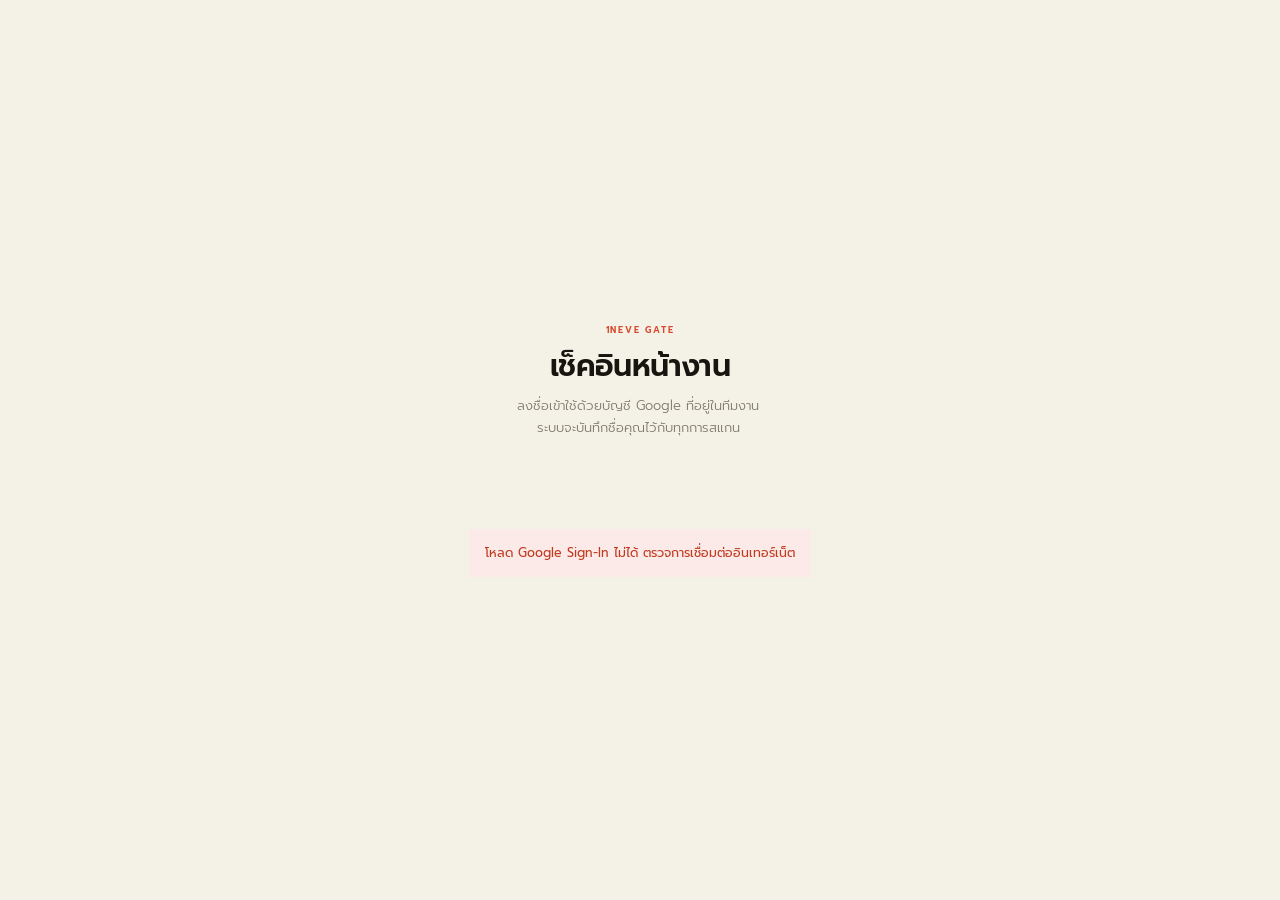
==== gate/index.html @ 7c9f5747 "The gate app: scan, look someone up, see what was scanned A phone-first front end over the same API " ====
<!doctype html>
<meta charset="utf-8">
<title>1neve Gate — เช็คอินหน้างาน</title>
<meta name="viewport" content="width=device-width, initial-scale=1, viewport-fit=cover">
<meta name="theme-color" content="#f4f1e6">
<link rel="preconnect" href="https://fonts.gstatic.com" crossorigin>
<link href="https://fonts.googleapis.com/css2?family=Prompt:wght@300;400;500;600&display=swap" rel="stylesheet">
<link rel="stylesheet" href="./gate.css">

<div id="app"></div>

<script src="./vendor/qrcode.js"></script>
<script src="./vendor/jsQR.js"></script>
<script src="./config.js"></script>
<script src="./gate.js"></script>
---- gate/gate.css ----
/* The customer site's world — cream ground, vermilion accent, square edges
   with pill buttons — so a guest glancing at the staff phone sees the same
   brand they registered on. The camera keeps a dark well because that is what
   a live video feed is, not a theme choice. */
:root{
  --cream:#f4f1e6; --paper:#fff5ef; --imgbg:#e8e4d6;
  --ink:#17150f; --muted:#7d7767; --faint:#a9a290;
  --rule:#c9c3b0; --hair:#ddd7c4;
  --accent:#d8482b;
  /* Traffic-light logic, not the console's: a repeat scan is a real guest who
     is already inside (warn), a rejected badge is someone who cannot go in
     (stop). Every hue is one this project already uses. */
  --ok:#2f6b4f;   --ok-bg:#e9f0ea;
  --dup:#8a6512;  --dup-bg:#f6efdf;
  --bad:#c1391f;  --bad-bg:#fbeae7;
  --wait:#2f4d8c; --wait-bg:#e9edf5;
  --well:#13110c;
}
*{box-sizing:border-box}
html{background:var(--cream)}
body{margin:0;background:var(--cream);color:var(--ink);
     font-family:Prompt,system-ui,sans-serif;-webkit-font-smoothing:antialiased;
     overscroll-behavior:none}
button{font-family:inherit}

.app{max-width:480px;margin:0 auto;min-height:100dvh;display:flex;flex-direction:column;
     background:var(--cream);position:relative}

/* ---- boot / sign-in ---- */
.boot{flex:1;display:grid;place-items:center;padding:40px 28px;text-align:center}
.boot-kicker{font:600 9px Prompt,sans-serif;letter-spacing:.2em;color:var(--accent)}
.boot-title{font:600 30px/1.15 Prompt,sans-serif;letter-spacing:-.02em;margin-top:12px;text-wrap:balance}
.boot-sub{font:300 13px/1.7 Prompt,sans-serif;color:var(--muted);margin-top:12px;max-width:26em}
.boot-slot{margin-top:26px;display:flex;justify-content:center;min-height:44px}
.boot-err{margin-top:20px;padding:14px 16px;background:var(--bad-bg);color:var(--bad);
          font:400 12.5px/1.6 Prompt,sans-serif;text-align:left}

/* ---- top bar ---- */
.bar{display:flex;align-items:center;justify-content:space-between;gap:10px;
     padding:calc(14px + env(safe-area-inset-top,0)) 20px 13px;
     border-bottom:1px solid var(--hair);flex:none}
.who{min-width:0}
.who b{display:block;font:600 13.5px Prompt,sans-serif;white-space:nowrap;overflow:hidden;text-overflow:ellipsis}
.who span{font:600 8.5px Prompt,sans-serif;letter-spacing:.14em;color:var(--muted);
          white-space:nowrap;overflow:hidden;text-overflow:ellipsis;display:block}
.net{flex:none;display:flex;align-items:center;gap:7px;padding:6px 12px;border-radius:99px;
     font:500 11px Prompt,sans-serif;background:var(--paper);color:var(--muted);
     border:1px solid var(--hair);cursor:pointer}
.net.is-down{background:var(--wait-bg);color:var(--wait);border-color:var(--wait)}
.dot{width:6px;height:6px;border-radius:99px;background:var(--ok);flex:none}
.net.is-down .dot{background:var(--wait)}

/* ---- panes ---- */
.pane{flex:1;display:none;flex-direction:column;min-height:0}
.pane.on{display:flex}

/* ---- camera ---- */
.cam{position:relative;flex:1;min-height:280px;background:var(--well);overflow:hidden;
     display:grid;place-items:center}
.cam video{position:absolute;inset:0;width:100%;height:100%;object-fit:cover}
.cam canvas{display:none}
.frame{position:relative;width:64%;max-width:280px;aspect-ratio:1;pointer-events:none;z-index:2}
.frame i{position:absolute;width:26px;height:26px;border:2px solid var(--accent)}
.frame i:nth-child(1){top:0;left:0;border-right:0;border-bottom:0}
.frame i:nth-child(2){top:0;right:0;border-left:0;border-bottom:0}
.frame i:nth-child(3){bottom:0;left:0;border-right:0;border-top:0}
.frame i:nth-child(4){bottom:0;right:0;border-left:0;border-top:0}
.hint{position:absolute;left:0;right:0;bottom:16px;text-align:center;z-index:2;
      font:400 12px Prompt,sans-serif;color:rgba(244,241,230,.72);pointer-events:none;padding:0 24px}

/* the camera does not run until asked (ADR 0018) */
.cam-off{position:absolute;inset:0;z-index:4;display:grid;place-items:center;
         background:radial-gradient(circle at 50% 42%,#241f18,#0c0b08);padding:0 32px;text-align:center}
.cam-off p{font:300 12.5px/1.7 Prompt,sans-serif;color:#8a8474;margin:0 0 20px}
.cam-start{background:var(--accent);color:#fff;border:0;border-radius:99px;
           padding:16px 30px;font:600 14px Prompt,sans-serif;cursor:pointer}
.cam-down{position:absolute;inset:0;z-index:5;display:grid;place-items:center;padding:0 34px;
          background:rgba(47,77,140,.94);color:#fff;text-align:center;
          font:600 15px/1.6 Prompt,sans-serif}

/* ---- the verdict fills the screen ---- */
.verdict{position:fixed;inset:0;z-index:60;opacity:0;pointer-events:none;
         transition:opacity .14s ease;color:#fff;padding:38px 30px;
         display:flex;flex-direction:column;justify-content:center}
.verdict.up{opacity:1;pointer-events:auto}
.verdict .mark{width:62px;height:62px;stroke:#fff;fill:none;stroke-width:2.2;
               stroke-linecap:round;stroke-linejoin:round;margin-bottom:20px;opacity:.95}
.verdict .said{font:600 11px Prompt,sans-serif;letter-spacing:.16em;text-transform:uppercase;
               color:rgba(255,255,255,.82)}
.verdict .name{font:600 40px/1.07 Prompt,sans-serif;letter-spacing:-.02em;margin-top:13px;
               word-break:break-word;text-wrap:balance}
.verdict .meta{font:400 15px/1.55 Prompt,sans-serif;margin-top:11px;color:rgba(255,255,255,.86)}
.verdict .code{font:600 13px Prompt,sans-serif;letter-spacing:.1em;margin-top:18px;color:rgba(255,255,255,.7)}
.verdict .act{margin-top:30px;display:flex;gap:10px;flex-wrap:wrap}
.verdict button{border:0;border-radius:99px;padding:16px 28px;cursor:pointer;
                font:600 14px Prompt,sans-serif;background:#fff}
.verdict .ghost{background:transparent;box-shadow:inset 0 0 0 1.5px rgba(255,255,255,.6);color:#fff}
.verdict .tap{position:absolute;left:0;right:0;bottom:calc(26px + env(safe-area-inset-bottom,0));
              text-align:center;font:400 11.5px Prompt,sans-serif;color:rgba(255,255,255,.6)}
.v-ok{background:var(--ok)}   .v-ok button{color:var(--ok)}
.v-dup{background:var(--dup)} .v-dup button{color:var(--dup)}
.v-bad{background:var(--bad)} .v-bad button{color:var(--bad)}
.v-wait{background:var(--wait)} .v-wait button{color:var(--wait)}

/* ---- code entry ---- */
.manual{flex:none;display:flex;gap:9px;padding:12px 18px;border-top:1px solid var(--hair);
        background:var(--cream)}
.manual input{flex:1;min-width:0;background:var(--paper);border:1px solid var(--rule);color:var(--ink);
              padding:13px 14px;font:400 15px Prompt,sans-serif;outline:none}
.manual input::placeholder{color:var(--faint)}
.manual input:focus{border-color:var(--ink)}
.manual button{flex:none;background:var(--accent);color:#fff;border:0;border-radius:99px;
               padding:0 22px;font:600 13px Prompt,sans-serif;cursor:pointer}

/* ---- lists ---- */
.scroll{flex:1;overflow-y:auto;-webkit-overflow-scrolling:touch}
.search{padding:12px 18px;border-bottom:1px solid var(--hair);position:sticky;top:0;
        background:var(--cream);z-index:2}
.search input{width:100%;background:var(--paper);border:1px solid var(--rule);color:var(--ink);
              padding:13px 14px;font:400 15px Prompt,sans-serif;outline:none}
.search input::placeholder{color:var(--faint)}
.search input:focus{border-color:var(--ink)}
.cap{padding:11px 18px;font:600 8.5px Prompt,sans-serif;letter-spacing:.16em;color:var(--muted);
     border-bottom:1px solid var(--hair);background:var(--paper)}
.row{display:flex;align-items:center;gap:11px;padding:13px 18px;border-bottom:1px solid var(--hair)}
.row .grow{flex:1;min-width:0}
.row .nm{font:500 14.5px Prompt,sans-serif;white-space:nowrap;overflow:hidden;text-overflow:ellipsis}
.row .sub{font:400 11.5px Prompt,sans-serif;color:var(--muted);margin-top:3px;
          white-space:nowrap;overflow:hidden;text-overflow:ellipsis}
.row .time{flex:none;width:44px;font:600 11px Prompt,sans-serif;color:var(--muted)}
.tag{flex:none;font:600 8.5px Prompt,sans-serif;letter-spacing:.12em;padding:5px 10px;
     border-radius:99px;white-space:nowrap}
.t-in{background:var(--ok-bg);color:var(--ok)}
.t-out{background:var(--imgbg);color:var(--muted)}
.t-dup{background:var(--dup-bg);color:var(--dup)}
.t-bad{background:var(--bad-bg);color:var(--bad)}
.row .go{flex:none;background:transparent;border:1px solid var(--rule);color:var(--ink);
         border-radius:99px;padding:9px 14px;font:600 11.5px Prompt,sans-serif;cursor:pointer}
.empty{padding:44px 22px;text-align:center;font:300 13px/1.7 Prompt,sans-serif;color:var(--muted)}

/* ---- tabs ---- */
.tabs{flex:none;display:flex;border-top:1px solid var(--hair);background:var(--paper);
      padding-bottom:env(safe-area-inset-bottom,0)}
.tabs button{flex:1;background:transparent;border:0;color:var(--muted);cursor:pointer;
             padding:11px 4px 13px;font:500 11.5px Prompt,sans-serif;display:flex;
             flex-direction:column;align-items:center;gap:5px}
.tabs button.on{color:var(--accent)}
.tabs svg{width:21px;height:21px;stroke:currentColor;fill:none;stroke-width:1.6}

/* ---- event picker sheet ---- */
.sheet{position:fixed;inset:0;z-index:70;background:rgba(23,21,15,.5);display:grid;place-items:end center}
.sheet-in{width:100%;max-width:480px;background:var(--cream);padding:22px 20px calc(22px + env(safe-area-inset-bottom,0))}
.sheet-in h2{font:600 18px Prompt,sans-serif;margin:0 0 4px}
.sheet-in p{font:300 12.5px/1.6 Prompt,sans-serif;color:var(--muted);margin:0 0 16px}
.ev{width:100%;text-align:left;background:var(--paper);border:1px solid var(--rule);
    padding:14px 16px;margin-bottom:9px;cursor:pointer;display:block}
.ev.on{border-color:var(--ink)}
.ev b{display:block;font:500 14.5px Prompt,sans-serif}
.ev span{display:block;font:400 11.5px Prompt,sans-serif;color:var(--muted);margin-top:3px}

.toast{position:fixed;left:50%;transform:translateX(-50%);bottom:96px;z-index:80;
       background:rgba(23,21,15,.92);color:#fff5ef;padding:11px 18px;border-radius:99px;
       font:500 12.5px Prompt,sans-serif;pointer-events:none;max-width:88vw;text-align:center}

@media (prefers-reduced-motion:reduce){.verdict{transition:none}}
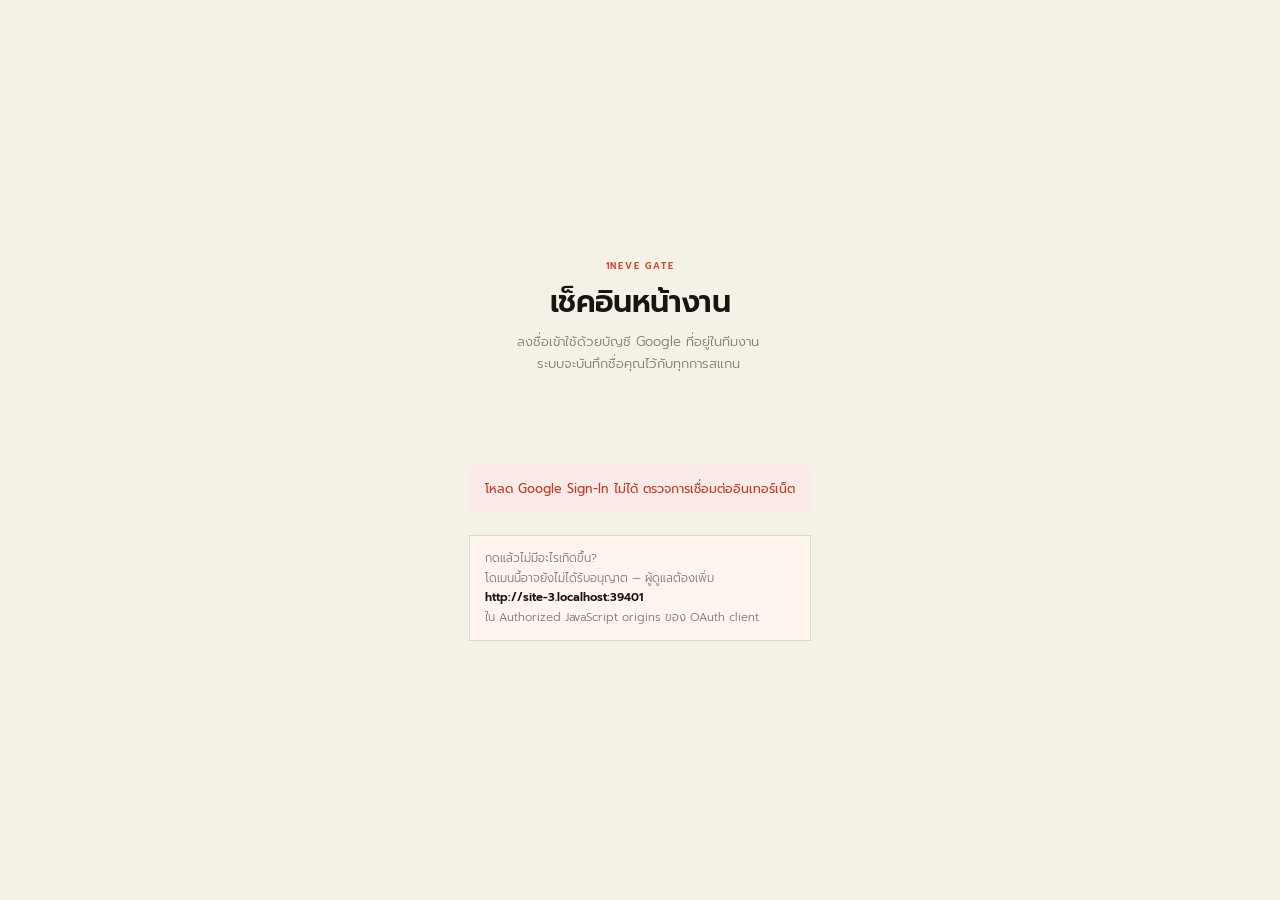
==== commit fd495b95: "First load was 356 KB of JavaScript to draw a sign-in button qrcode.js was on every page load and ga" ====
--- a/gate/index.html
+++ b/gate/index.html
@@ -3,13 +3,17 @@
 <title>1neve Gate — เช็คอินหน้างาน</title>
 <meta name="viewport" content="width=device-width, initial-scale=1, viewport-fit=cover">
 <meta name="theme-color" content="#f4f1e6">
+<link rel="preconnect" href="https://fonts.googleapis.com">
 <link rel="preconnect" href="https://fonts.gstatic.com" crossorigin>
 <link href="https://fonts.googleapis.com/css2?family=Prompt:wght@300;400;500;600&display=swap" rel="stylesheet">
 <link rel="stylesheet" href="./gate.css">
 
 <div id="app"></div>
 
-<script src="./vendor/qrcode.js"></script>
-<script src="./vendor/jsQR.js"></script>
+<!-- Neither vendor library is loaded here any more. qrcode.js is never
+     called by this page at all — only badge.html draws a QR, and it loads its
+     own copy. jsQR is 260 KB and is not needed until somebody taps เริ่มสแกน,
+     so gate.js fetches it then. What is left is what the sign-in screen
+     actually needs. -->
 <script src="./config.js"></script>
 <script src="./gate.js"></script>
--- a/gate/gate.css
+++ b/gate/gate.css
@@ -34,6 +34,9 @@
 .boot-slot{margin-top:26px;display:flex;justify-content:center;min-height:44px}
 .boot-err{margin-top:20px;padding:14px 16px;background:var(--bad-bg);color:var(--bad);
           font:400 12.5px/1.6 Prompt,sans-serif;text-align:left}
+.boot-note{margin-top:22px;padding:13px 15px;background:var(--paper);border:1px solid var(--hair);
+           font:300 11.5px/1.7 Prompt,sans-serif;color:var(--muted);text-align:left}
+.boot-note b{font-weight:600;color:var(--ink);word-break:break-all}
 
 /* ---- top bar ---- */
 .bar{display:flex;align-items:center;justify-content:space-between;gap:10px;
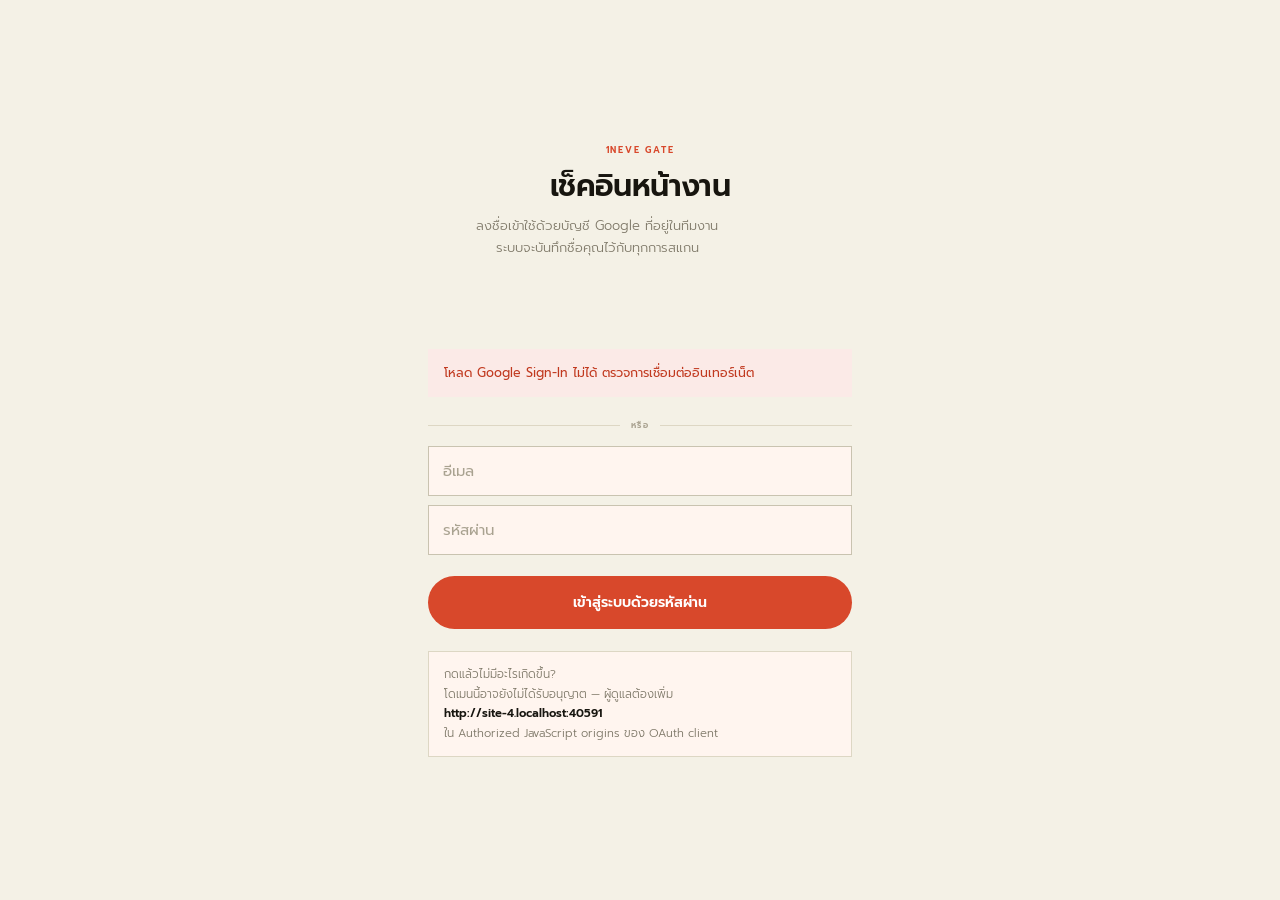
==== commit 7caa849d: "feat(gate): the operator picks the ground, and the phone remembers A cream screen is right in a brig" ====
--- a/gate/index.html
+++ b/gate/index.html
@@ -2,7 +2,27 @@
 <meta charset="utf-8">
 <title>1neve Gate — เช็คอินหน้างาน</title>
 <meta name="viewport" content="width=device-width, initial-scale=1, viewport-fit=cover">
-<meta name="theme-color" content="#f4f1e6">
+<meta name="theme-color" content="#f4f1e6" id="theme-color">
+
+<!-- Inline and above the stylesheet on purpose. If the ground were decided in
+     gate.js, which loads at the end of the document, a phone set to dark would
+     flash a cream screen first. This is the one place that can be sure it runs
+     before the first paint. gate.js duplicates the read when it toggles; the
+     storage key and the values are the contract between them. -->
+<script>
+  (function () {
+    var t = null;
+    try { t = localStorage.getItem("gate-theme"); } catch (e) {}
+    if (t !== "dark" && t !== "light") {
+      t = window.matchMedia && window.matchMedia("(prefers-color-scheme: dark)").matches ? "dark" : "light";
+    }
+    if (t === "dark") {
+      document.documentElement.setAttribute("data-theme", "dark");
+      var m = document.getElementById("theme-color");
+      if (m) m.setAttribute("content", "#13110c");
+    }
+  })();
+</script>
 <link rel="preconnect" href="https://fonts.googleapis.com">
 <link rel="preconnect" href="https://fonts.gstatic.com" crossorigin>
 <link href="https://fonts.googleapis.com/css2?family=Prompt:wght@300;400;500;600&display=swap" rel="stylesheet">
--- a/gate/gate.css
+++ b/gate/gate.css
@@ -15,6 +15,22 @@
   --bad:#c1391f;  --bad-bg:#fbeae7;
   --wait:#2f4d8c; --wait-bg:#e9edf5;
   --well:#13110c;
+  /* the toast is ink-on-cream today, so in dark it has to invert or it sinks
+     into the ground; the sheet scrim has to darken a ground that is already dark */
+  --toast-bg:rgba(23,21,15,.92); --toast-ink:#fff5ef; --scrim:rgba(23,21,15,.5);
+}
+
+/* Dark is a choice the operator makes per phone, because the room decides and
+   the same person works a bright hall on Tuesday and a dark one on Friday.
+   Only the chrome moves: --accent, --well and the four verdict colours are
+   identical in both, so the door language never changes under anyone.
+   In dark, --cream equals --well on purpose — the chrome and the camera
+   become one surface, which is what makes it read as calm rather than busy. */
+html[data-theme="dark"]{
+  --cream:#13110c; --paper:#1c1811; --imgbg:#241f17;
+  --ink:#f4f1e6; --muted:#9a927f; --faint:#6f6858;
+  --rule:#3a3327; --hair:#2a251c;
+  --toast-bg:rgba(244,241,230,.94); --toast-ink:#17150f; --scrim:rgba(0,0,0,.62);
 }
 *{box-sizing:border-box}
 html{background:var(--cream)}
@@ -51,6 +67,11 @@
      border:1px solid var(--hair);cursor:pointer}
 .net.is-down{background:var(--wait-bg);color:var(--wait);border-color:var(--wait)}
 .dot{width:6px;height:6px;border-radius:99px;background:var(--ok);flex:none}
+.theme{flex:none;display:grid;place-items:center;width:34px;height:31px;border-radius:99px;
+       background:var(--paper);border:1px solid var(--hair);color:var(--muted);cursor:pointer;padding:0}
+.theme svg{width:16px;height:16px;stroke:currentColor;fill:none;stroke-width:1.7;
+           stroke-linecap:round;stroke-linejoin:round}
+.theme:focus-visible{outline:2px solid var(--accent);outline-offset:2px}
 .net.is-down .dot{background:var(--wait)}
 
 /* ---- panes ---- */
@@ -83,7 +104,7 @@
 
 /* ---- the verdict fills the screen ---- */
 .verdict{position:fixed;inset:0;z-index:60;opacity:0;pointer-events:none;
-         transition:opacity .14s ease;color:#fff;padding:38px 30px;
+         transition:opacity .14s ease, background-color .22s ease;color:#fff;padding:38px 30px;
          display:flex;flex-direction:column;justify-content:center}
 .verdict.up{opacity:1;pointer-events:auto}
 .verdict .mark{width:62px;height:62px;stroke:#fff;fill:none;stroke-width:2.2;
@@ -151,7 +172,7 @@
 .tabs svg{width:21px;height:21px;stroke:currentColor;fill:none;stroke-width:1.6}
 
 /* ---- event picker sheet ---- */
-.sheet{position:fixed;inset:0;z-index:70;background:rgba(23,21,15,.5);display:grid;place-items:end center}
+.sheet{position:fixed;inset:0;z-index:70;background:var(--scrim);display:grid;place-items:end center}
 .sheet-in{width:100%;max-width:480px;background:var(--cream);padding:22px 20px calc(22px + env(safe-area-inset-bottom,0))}
 .sheet-in h2{font:600 18px Prompt,sans-serif;margin:0 0 4px}
 .sheet-in p{font:300 12.5px/1.6 Prompt,sans-serif;color:var(--muted);margin:0 0 16px}
@@ -162,7 +183,21 @@
 .ev span{display:block;font:400 11.5px Prompt,sans-serif;color:var(--muted);margin-top:3px}
 
 .toast{position:fixed;left:50%;transform:translateX(-50%);bottom:96px;z-index:80;
-       background:rgba(23,21,15,.92);color:#fff5ef;padding:11px 18px;border-radius:99px;
+       background:var(--toast-bg);color:var(--toast-ink);padding:11px 18px;border-radius:99px;
        font:500 12.5px Prompt,sans-serif;pointer-events:none;max-width:88vw;text-align:center}
 
 @media (prefers-reduced-motion:reduce){.verdict{transition:none}}
+
+/* the second way in on the sign-in screen */
+.or{display:flex;align-items:center;gap:11px;margin:22px 0 14px;color:var(--faint);font:600 8.5px Prompt,sans-serif;letter-spacing:.18em}
+.or::before,.or::after{content:"";flex:1;height:1px;background:var(--hair)}
+.li{width:100%;background:var(--paper);border:1px solid var(--rule);color:var(--ink);padding:13px 14px;margin-bottom:9px;font:400 15px Prompt,sans-serif;outline:none}
+.li::placeholder{color:var(--faint)}
+.li:focus{border-color:var(--ink)}
+
+/* The panel's first phase. --well is the colour of the camera well it covers,
+   so it reads as the picture holding still rather than as a judgement — and it
+   collides with none of the four verdict colours. */
+.v-scan{background:var(--well)}
+.lapse{font:500 12px Prompt,sans-serif;margin-top:12px;color:rgba(255,255,255,.62);
+       font-variant-numeric:tabular-nums}
